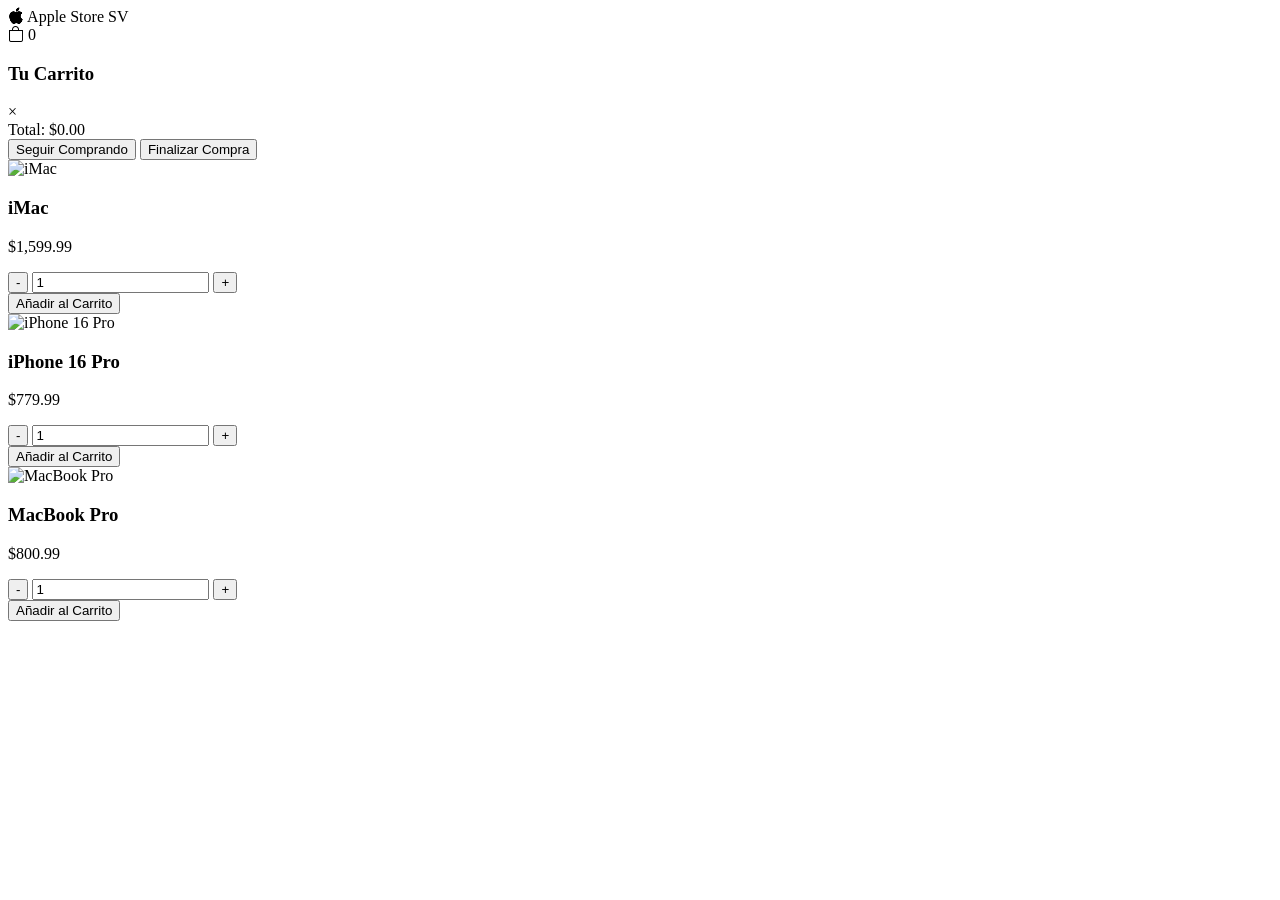
==== Carrito de compras/index.html @ a7252fab "Fix: Se implemento nuevas funcionalidades Js Fix: Se implemento nuevas funcionalidades Js" ====
<!DOCTYPE html>
<html lang="en">
<head>
    <meta charset="UTF-8">
    <meta name="viewport" content="width=device-width, initial-scale=1.0">
    <title>Apple Store SV</title>
    <link rel="stylesheet" href="Css/styles.css">
    <link rel="stylesheet" href="https://cdn.jsdelivr.net/npm/bootstrap-icons@1.11.3/font/bootstrap-icons.min.css">
</head>
<body>
    <header>
        <div class="logo">
            <i class="bi bi-apple"></i>
            Apple Store SV
        </div>
        <div class="cart-icon" id="cartIcon">
            <i class="bi bi-bag"></i>
            <span class="cart-count">0</span>
        </div>
    </header>

    <div id="cartModal" class="modal">
        <div class="modal-content">
            <div class="modal-header">
                <h3>Tu Carrito</h3>
                <span class="close">&times;</span>
            </div>
            <div id="cartItems" class="cart-items">
                <!-- Cart items will be inserted here -->
            </div>
            <div class="cart-summary">
                <div class="total">
                    <span>Total:</span>
                    <span id="cartTotal">$0.00</span>
                </div>
                <div class="cart-buttons">
                    <button id="continueShoppingBtn" class="secondary-btn">Seguir Comprando</button>
                    <button id="checkoutBtn" class="primary-btn">Finalizar Compra</button>
                </div>
            </div>
        </div>
    </div>

    <main class="products-grid">
        <div class="product-card" data-id="1">
            <img src="https://images.unsplash.com/photo-1531297484001-80022131f5a1?ixlib=rb-4.0.3&ixid=MnwxMjA3fDB8MHxwaG90by1wYWdlfHx8fGVufDB8fHx8&auto=format&fit=crop&w=2560&q=80" alt="iMac">
            <h3>iMac</h3>
            <p class="price">$1,599.99</p>
            <div class="quantity-selector">
                <button class="quantity-btn minus">-</button>
                <input type="number" value="1" min="1" class="quantity-input">
                <button class="quantity-btn plus">+</button>
            </div>
            <button class="add-to-cart">Añadir al Carrito</button>
        </div>

        <div class="product-card" data-id="2">
            <img src="https://images.unsplash.com/photo-1591337676887-a217a6970a8a?ixlib=rb-4.0.3&ixid=MnwxMjA3fDB8MHxwaG90by1wYWdlfHx8fGVufDB8fHx8&auto=format&fit=crop&w=880&q=80" alt="iPhone 16 Pro">
            <h3>iPhone 16 Pro</h3>
            <p class="price">$779.99</p>
            <div class="quantity-selector">
                <button class="quantity-btn minus">-</button>
                <input type="number" value="1" min="1" class="quantity-input">
                <button class="quantity-btn plus">+</button>
            </div>
            <button class="add-to-cart">Añadir al Carrito</button>
        </div>

        <div class="product-card" data-id="3">
            <img src="https://images.unsplash.com/photo-1544244015-0df4b3ffc6b0?ixlib=rb-4.0.3&ixid=MnwxMjA3fDB8MHxwaG90by1wYWdlfHx8fGVufDB8fHx8&auto=format&fit=crop&w=1335&q=80" alt="MacBook Pro">
            <h3>MacBook Pro</h3>
            <p class="price">$800.99</p>
            <div class="quantity-selector">
                <button class="quantity-btn minus">-</button>
                <input type="number" value="1" min="1" class="quantity-input">
                <button class="quantity-btn plus">+</button>
            </div>
            <button class="add-to-cart">Añadir al Carrito</button>
        </div>
    </main>

    <script src="Js/script.js"></script>
</body>
</html>
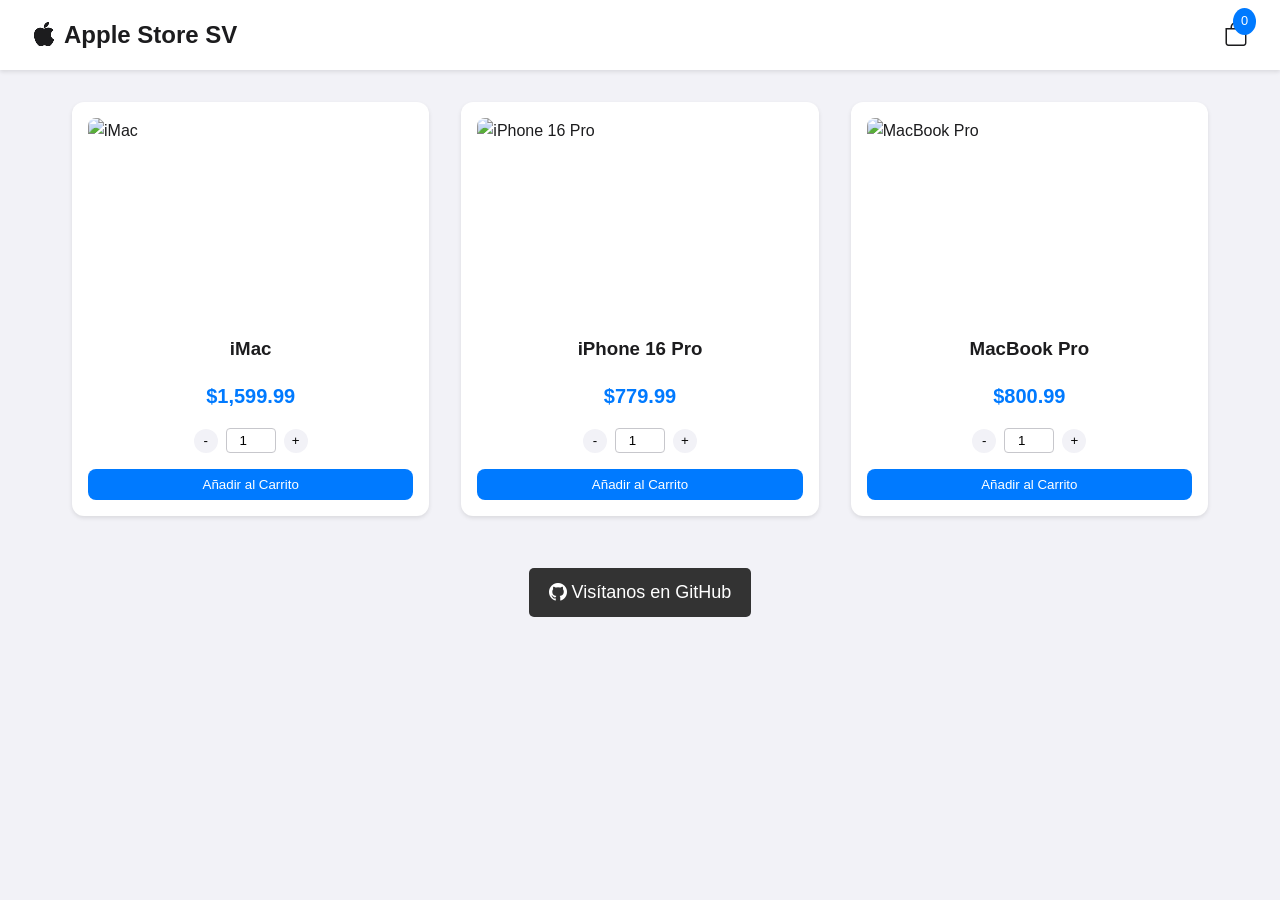
==== commit 191053f6: "Fix: Se mejoro diseño index.html , checkout.html , confirmation.html" ====
--- a/Carrito de compras/index.html
+++ b/Carrito de compras/index.html
@@ -4,7 +4,7 @@
     <meta charset="UTF-8">
     <meta name="viewport" content="width=device-width, initial-scale=1.0">
     <title>Apple Store SV</title>
-    <link rel="stylesheet" href="Css/styles.css">
+    <link rel="stylesheet" href="css/styles.css">
     <link rel="stylesheet" href="https://cdn.jsdelivr.net/npm/bootstrap-icons@1.11.3/font/bootstrap-icons.min.css">
 </head>
 <body>
@@ -79,6 +79,12 @@
         </div>
     </main>
 
+    <footer style="text-align: center; padding: 20px;">
+        <a href="https://github.com/marroquin9953/Carrito-de-compras-JS" target="_blank" class="github-btn" style="display: inline-block; text-decoration: none; font-size: 18px; padding: 10px 20px; background-color: #333; color: white; border-radius: 5px;">
+            <i class="bi bi-github"></i> Visítanos en GitHub
+        </a>
+    </footer>
+
     <script src="Js/script.js"></script>
 </body>
-</html>+</html>
--- a/Carrito de compras/css/styles.css
+++ b/Carrito de compras/css/styles.css
@@ -0,0 +1,310 @@
+:root {
+    --primary-color: #007AFF;
+    --secondary-color: #5856D6;
+    --background-color: #F2F2F7;
+    --text-color: #1C1C1E;
+    --border-color: #C7C7CC;
+    --success-color: #34C759;
+    --error-color: #FF3B30;
+}
+
+* {
+    margin: 0;
+    padding: 0;
+    box-sizing: border-box;
+}
+
+body {
+    font-family: -apple-system, BlinkMacSystemFont, 'Segoe UI', Roboto, Oxygen, Ubuntu, Cantarell, 'Open Sans', 'Helvetica Neue', sans-serif;
+    background-color: var(--background-color);
+    color: var(--text-color);
+    line-height: 1.6;
+}
+
+header {
+    background-color: white;
+    padding: 1rem 2rem;
+    display: flex;
+    justify-content: space-between;
+    align-items: center;
+    box-shadow: 0 2px 4px rgba(0,0,0,0.1);
+}
+
+.logo {
+    font-size: 1.5rem;
+    font-weight: bold;
+    display: flex;
+    align-items: center;
+    gap: 0.5rem;
+}
+
+.cart-icon {
+    position: relative;
+    cursor: pointer;
+    font-size: 1.5rem;
+}
+
+.cart-count {
+    position: absolute;
+    top: -8px;
+    right: -8px;
+    background-color: var(--primary-color);
+    color: white;
+    border-radius: 50%;
+    padding: 0.2rem 0.5rem;
+    font-size: 0.8rem;
+}
+
+.products-grid {
+    display: grid;
+    grid-template-columns: repeat(auto-fit, minmax(300px, 1fr));
+    gap: 2rem;
+    padding: 2rem;
+    max-width: 1200px;
+    margin: 0 auto;
+}
+
+.product-card {
+    background-color: white;
+    border-radius: 12px;
+    padding: 1rem;
+    display: flex;
+    flex-direction: column;
+    align-items: center;
+    gap: 1rem;
+    box-shadow: 0 2px 4px rgba(0,0,0,0.1);
+    transition: transform 0.2s;
+}
+
+.product-card:hover {
+    transform: translateY(-4px);
+}
+
+.product-card img {
+    width: 100%;
+    height: 200px;
+    object-fit: cover;
+    border-radius: 8px;
+}
+
+.price {
+    font-size: 1.25rem;
+    font-weight: bold;
+    color: var(--primary-color);
+}
+
+.quantity-selector {
+    display: flex;
+    align-items: center;
+    gap: 0.5rem;
+}
+
+.quantity-btn {
+    background-color: var(--background-color);
+    border: none;
+    border-radius: 50%;
+    width: 24px;
+    height: 24px;
+    cursor: pointer;
+    display: flex;
+    align-items: center;
+    justify-content: center;
+}
+
+.quantity-input {
+    width: 50px;
+    text-align: center;
+    border: 1px solid var(--border-color);
+    border-radius: 4px;
+    padding: 0.25rem;
+}
+
+.add-to-cart {
+    background-color: var(--primary-color);
+    color: white;
+    border: none;
+    border-radius: 8px;
+    padding: 0.5rem 1rem;
+    cursor: pointer;
+    width: 100%;
+    transition: background-color 0.2s;
+}
+
+.add-to-cart:hover {
+    background-color: var(--secondary-color);
+}
+
+.modal {
+    display: none;
+    position: fixed;
+    top: 0;
+    left: 0;
+    width: 100%;
+    height: 100%;
+    background-color: rgba(0,0,0,0.5);
+}
+
+.modal-content {
+    background-color: white;
+    margin: 15% auto;
+    padding: 2rem;
+    border-radius: 12px;
+    width: 90%;
+    max-width: 600px;
+}
+
+.modal-header {
+    display: flex;
+    justify-content: space-between;
+    align-items: center;
+    margin-bottom: 1rem;
+}
+
+.close {
+    font-size: 1.5rem;
+    cursor: pointer;
+}
+
+.cart-items {
+    max-height: 300px;
+    overflow-y: auto;
+}
+
+.cart-item {
+    display: grid;
+    grid-template-columns: auto 1fr auto;
+    gap: 1rem;
+    padding: 1rem;
+    border-bottom: 1px solid var(--border-color);
+}
+
+.cart-item img {
+    width: 60px;
+    height: 60px;
+    object-fit: cover;
+    border-radius: 4px;
+}
+
+.cart-summary {
+    margin-top: 1rem;
+    padding-top: 1rem;
+    border-top: 1px solid var(--border-color);
+}
+
+.total {
+    display: flex;
+    justify-content: space-between;
+    font-weight: bold;
+    margin-bottom: 1rem;
+}
+
+.cart-buttons {
+    display: flex;
+    gap: 1rem;
+}
+
+.primary-btn, .secondary-btn {
+    padding: 0.5rem 1rem;
+    border-radius: 8px;
+    border: none;
+    cursor: pointer;
+    font-weight: 500;
+    flex: 1;
+}
+
+.primary-btn {
+    background-color: var(--primary-color);
+    color: white;
+}
+
+.secondary-btn {
+    background-color: var(--background-color);
+    color: var(--text-color);
+}
+
+/* Checkout Styles */
+.checkout-container {
+    max-width: 1200px;
+    margin: 2rem auto;
+    padding: 0 2rem;
+    display: grid;
+    grid-template-columns: 1fr 2fr;
+    gap: 2rem;
+}
+
+.checkout-summary {
+    background-color: white;
+    padding: 1.5rem;
+    border-radius: 12px;
+    position: sticky;
+    top: 2rem;
+    height: fit-content;
+}
+
+.checkout-form {
+    background-color: white;
+    padding: 2rem;
+    border-radius: 12px;
+}
+
+.form-group {
+    margin-bottom: 1.5rem;
+}
+
+.form-group label {
+    display: block;
+    margin-bottom: 0.5rem;
+    font-weight: 500;
+}
+
+.form-group input,
+.form-group textarea {
+    width: 100%;
+    padding: 0.75rem;
+    border: 1px solid var(--border-color);
+    border-radius: 8px;
+    font-size: 1rem;
+}
+
+.form-group textarea {
+    height: 100px;
+    resize: vertical;
+}
+
+/* Confirmation Styles */
+.confirmation-container {
+    max-width: 800px;
+    margin: 2rem auto;
+    padding: 0 2rem;
+}
+
+.confirmation-content {
+    background-color: white;
+    padding: 2rem;
+    border-radius: 12px;
+    text-align: center;
+}
+
+.success-icon {
+    font-size: 4rem;
+    color: var(--success-color);
+    margin-bottom: 1rem;
+}
+
+.order-details,
+.shipping-info {
+    text-align: left;
+    margin-top: 2rem;
+    padding-top: 2rem;
+    border-top: 1px solid var(--border-color);
+}
+
+@media (max-width: 768px) {
+    .checkout-container {
+        grid-template-columns: 1fr;
+    }
+
+    .checkout-summary {
+        position: static;
+    }
+}
